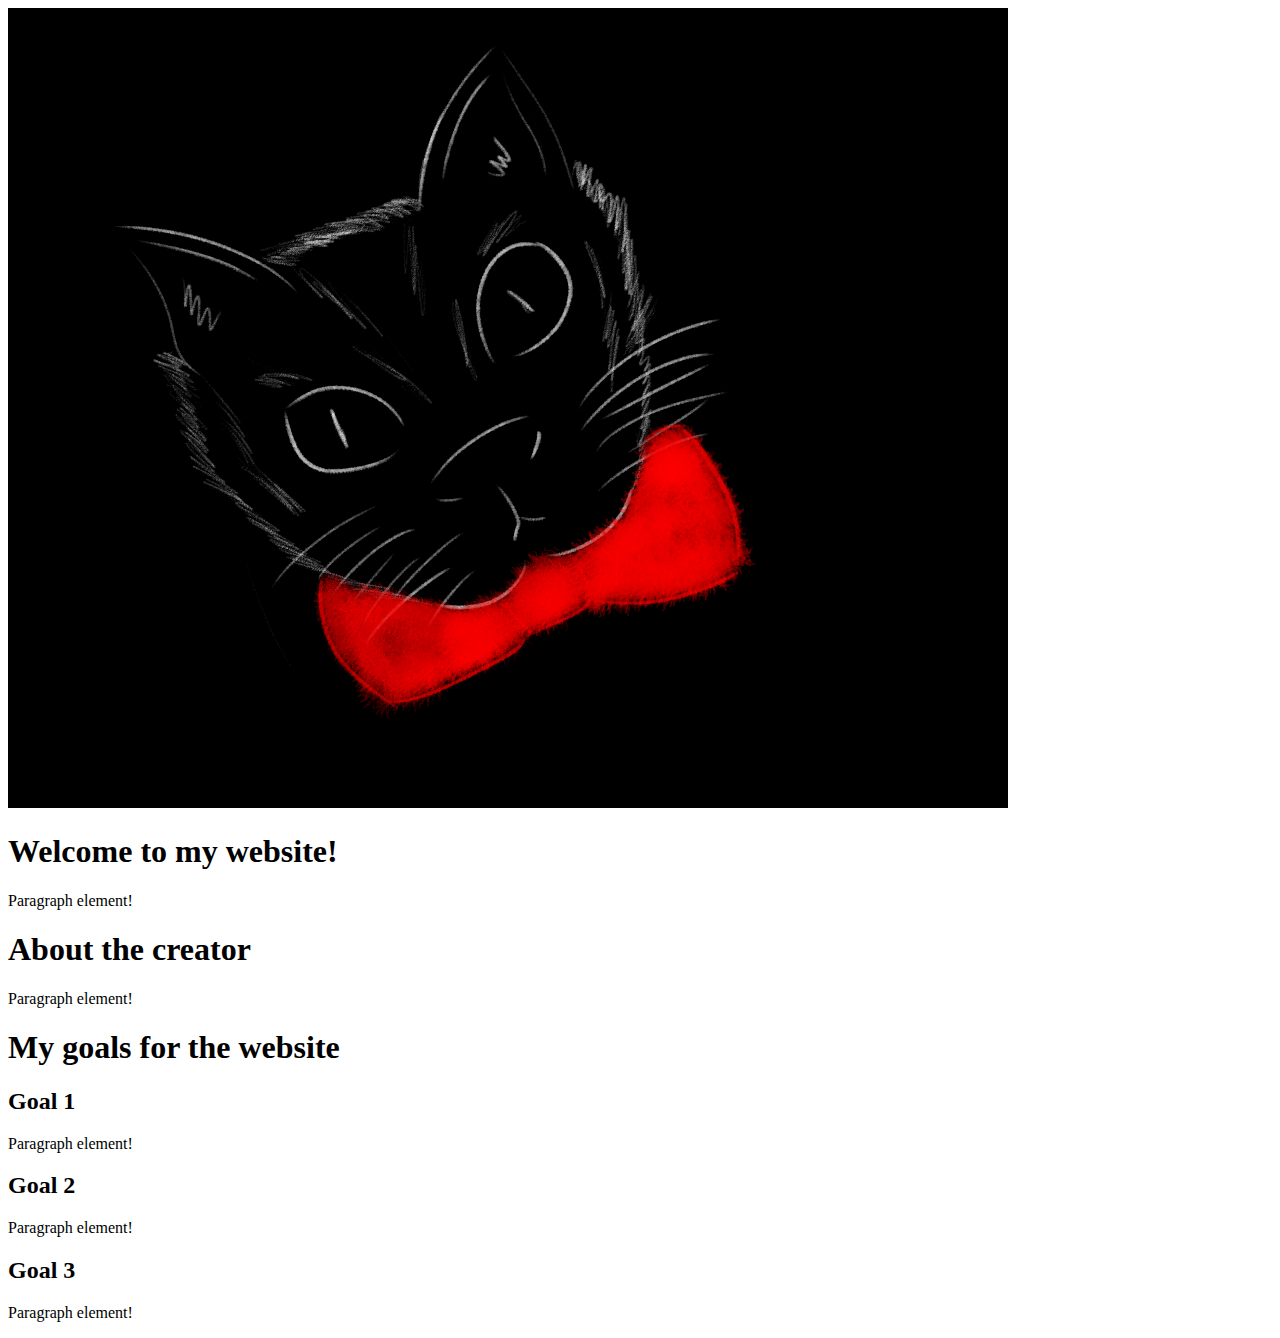
==== index.html @ d1f43578 "Added front page basics" ====
<!DOCTYPE html>
<html>
<head>
	<meta charset="utf-8">
	<meta name="viewport" content="width=device-width, initial-scale=1">
	<title>Inimitable Cat!</title>
</head>
<body>
	<!-- Header element, cat image, welcome to my website. -->
	<header>
		<img src="img/InimitableCat placeholder.png">
		<h1>Welcome to my website!</h1>
		<p>Paragraph element!</p>
	</header>
	<!-- Main element, photo, about the creator. -->
	<main>
		<h1>About the creator</h1>
		<p>Paragraph element!</p>
	</main>
	<!-- Foot element, goals for website. -->
	<footer>
		<h1>My goals for the website</h1>
		<h2>Goal 1</h2>
		<p>Paragraph element!</p>
		<h2>Goal 2</h2>
		<p>Paragraph element!</p>
		<h2>Goal 3</h2>
		<p>Paragraph element!</p>
	</footer>
</body>
</html>
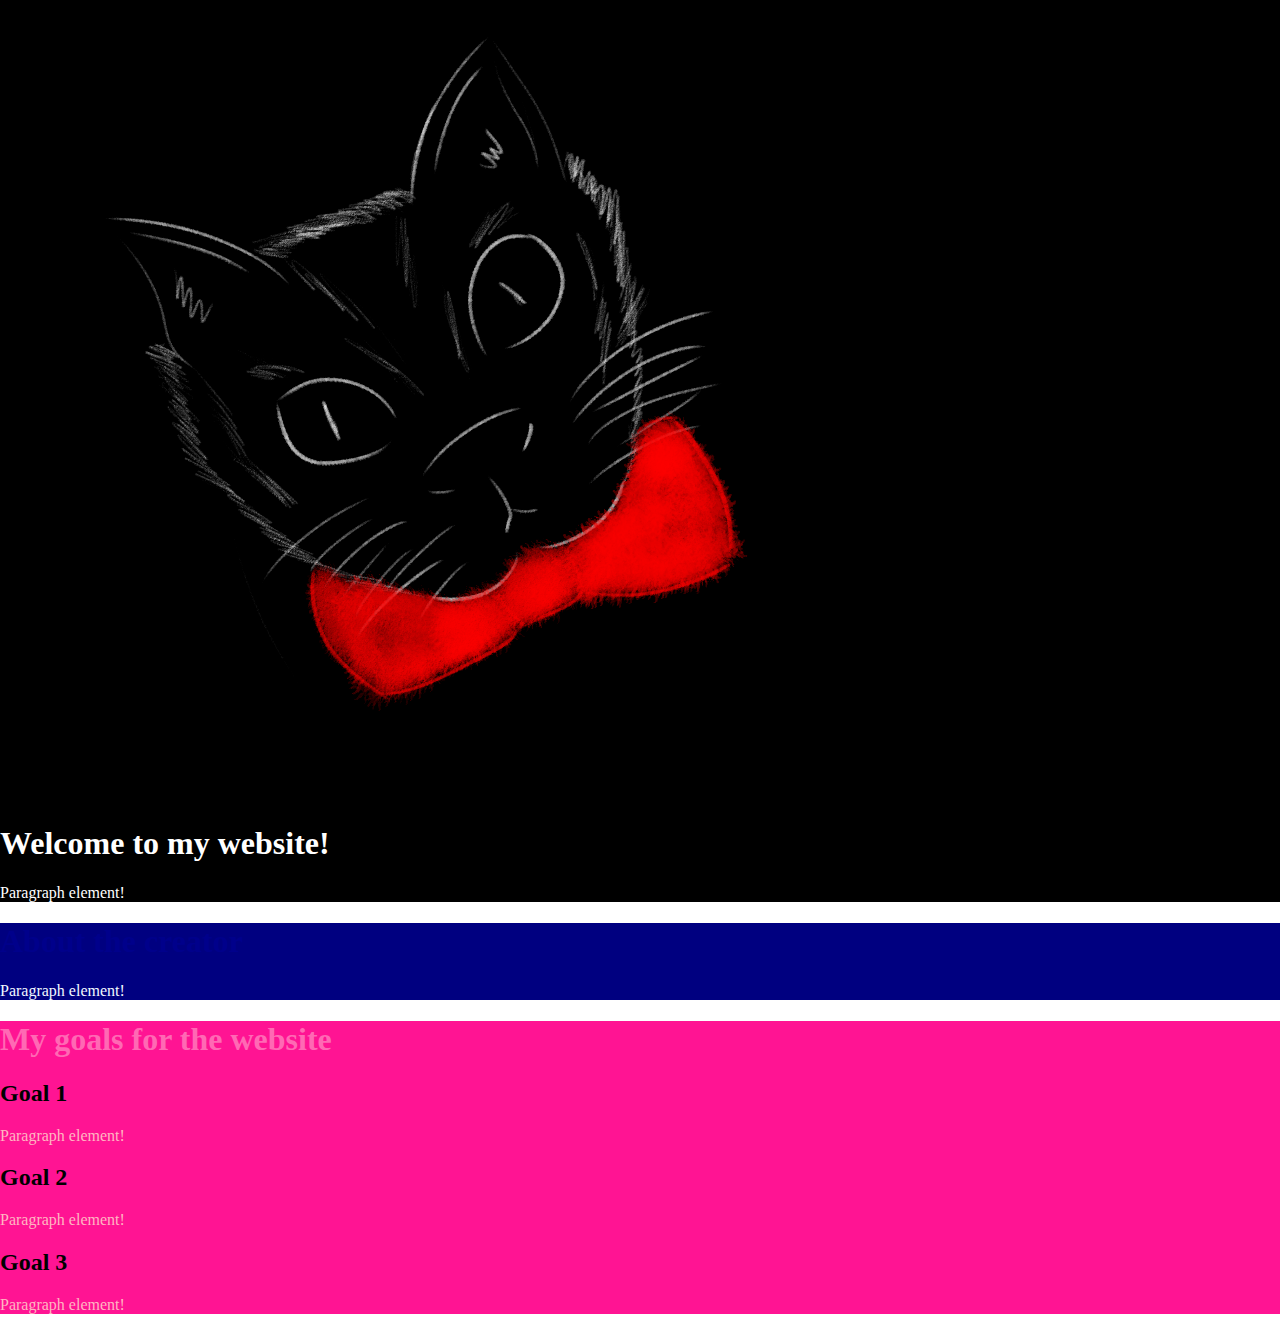
==== commit 1bfbe12b: "Added css" ====
--- a/index.html
+++ b/index.html
@@ -3,6 +3,7 @@
 <head>
 	<meta charset="utf-8">
 	<meta name="viewport" content="width=device-width, initial-scale=1">
+	<link rel="stylesheet" type="text/css" href="css/index.css">
 	<title>Inimitable Cat!</title>
 </head>
 <body>
--- a/css/index.css
+++ b/css/index.css
@@ -0,0 +1,44 @@
+body{
+	margin: 0;
+}
+
+header{
+	background-color: black;
+}
+
+header h1{
+	font-size: 20;
+	font: cursive;
+	color: white;
+}
+header p{
+	font-size: 15;
+	font: normal;
+	color: white;
+}
+
+main{
+	background-color: navy;
+}
+main h1{
+	font: cursive;
+	font-size: 20;
+	color: darkblue;
+}
+main p{
+	font: normal;
+	font-size: 20;
+	color: aliceblue;
+}
+
+footer{
+	background-color: deeppink;
+}
+footer h1{
+	font: cursive;
+	font-size: 20;
+	color: hotpink;
+}
+footer p{
+	color: lightpink;
+}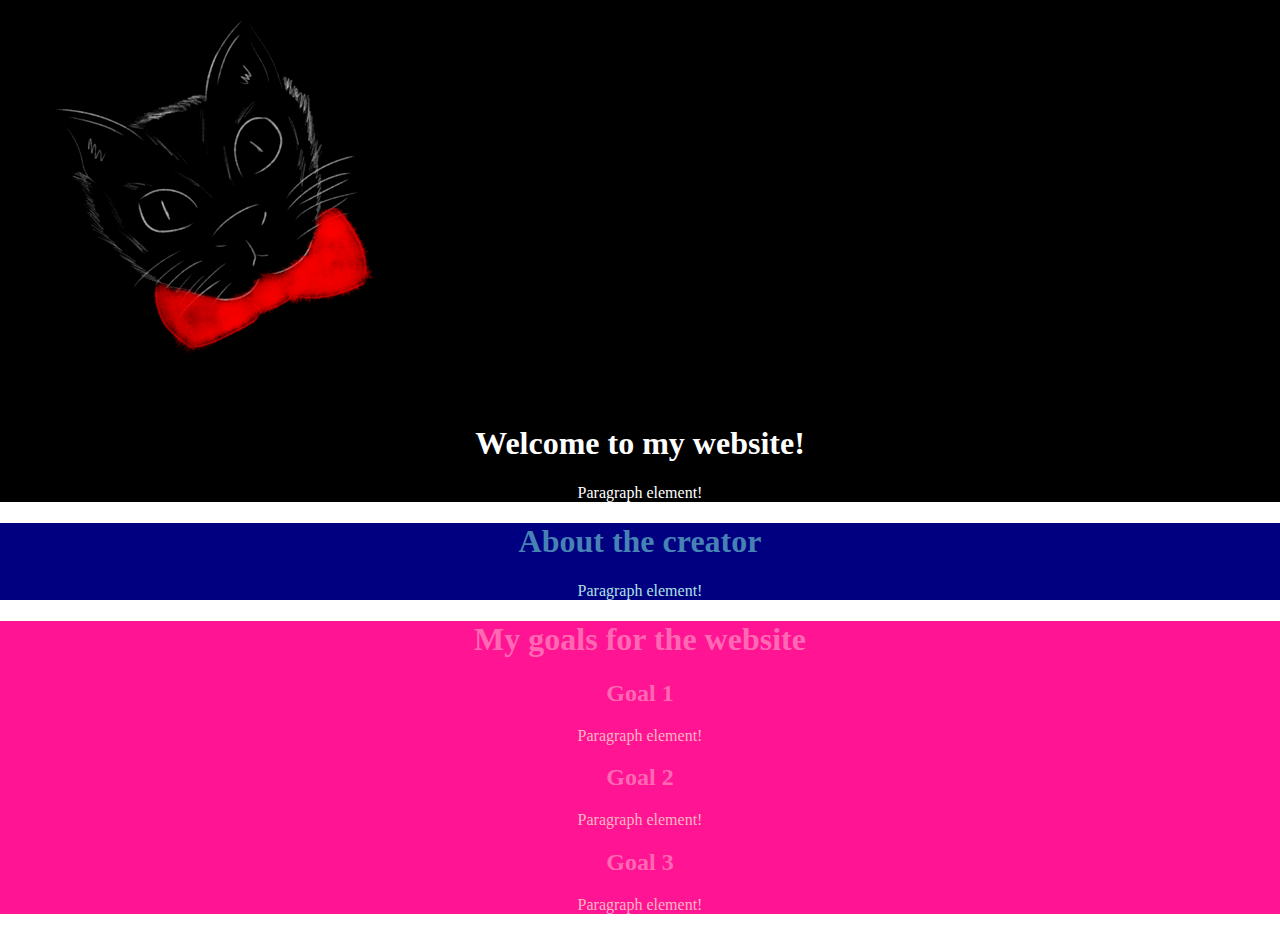
==== commit 766c43d5: "resized image" ====
--- a/index.html
+++ b/index.html
@@ -9,7 +9,7 @@
 <body>
 	<!-- Header element, cat image, welcome to my website. -->
 	<header>
-		<img src="img/InimitableCat placeholder.png">
+		<img src="img/InimitableCat placeholder Resize1.png">
 		<h1>Welcome to my website!</h1>
 		<p>Paragraph element!</p>
 	</header>
--- a/css/index.css
+++ b/css/index.css
@@ -7,38 +7,45 @@
 }
 
 header h1{
-	font-size: 20;
-	font: cursive;
+	font-size: 30;
 	color: white;
+	text-align: center;
 }
 header p{
 	font-size: 15;
-	font: normal;
 	color: white;
+	text-align: center;
 }
 
 main{
 	background-color: navy;
 }
 main h1{
-	font: cursive;
-	font-size: 20;
-	color: darkblue;
+	font-size: 30;
+	color: steelblue;
+	text-align: center;
 }
 main p{
-	font: normal;
-	font-size: 20;
-	color: aliceblue;
+	font-size: 15;
+	color: powderblue;
+	text-align: center;
 }
 
 footer{
 	background-color: deeppink;
 }
 footer h1{
-	font: cursive;
+	font-size: 30;
+	color: hotpink;
+	text-align: center;
+}
+footer h2{
 	font-size: 20;
 	color: hotpink;
+	text-align: center;
 }
 footer p{
+	font-size: 15;
 	color: lightpink;
+	text-align: center;
 }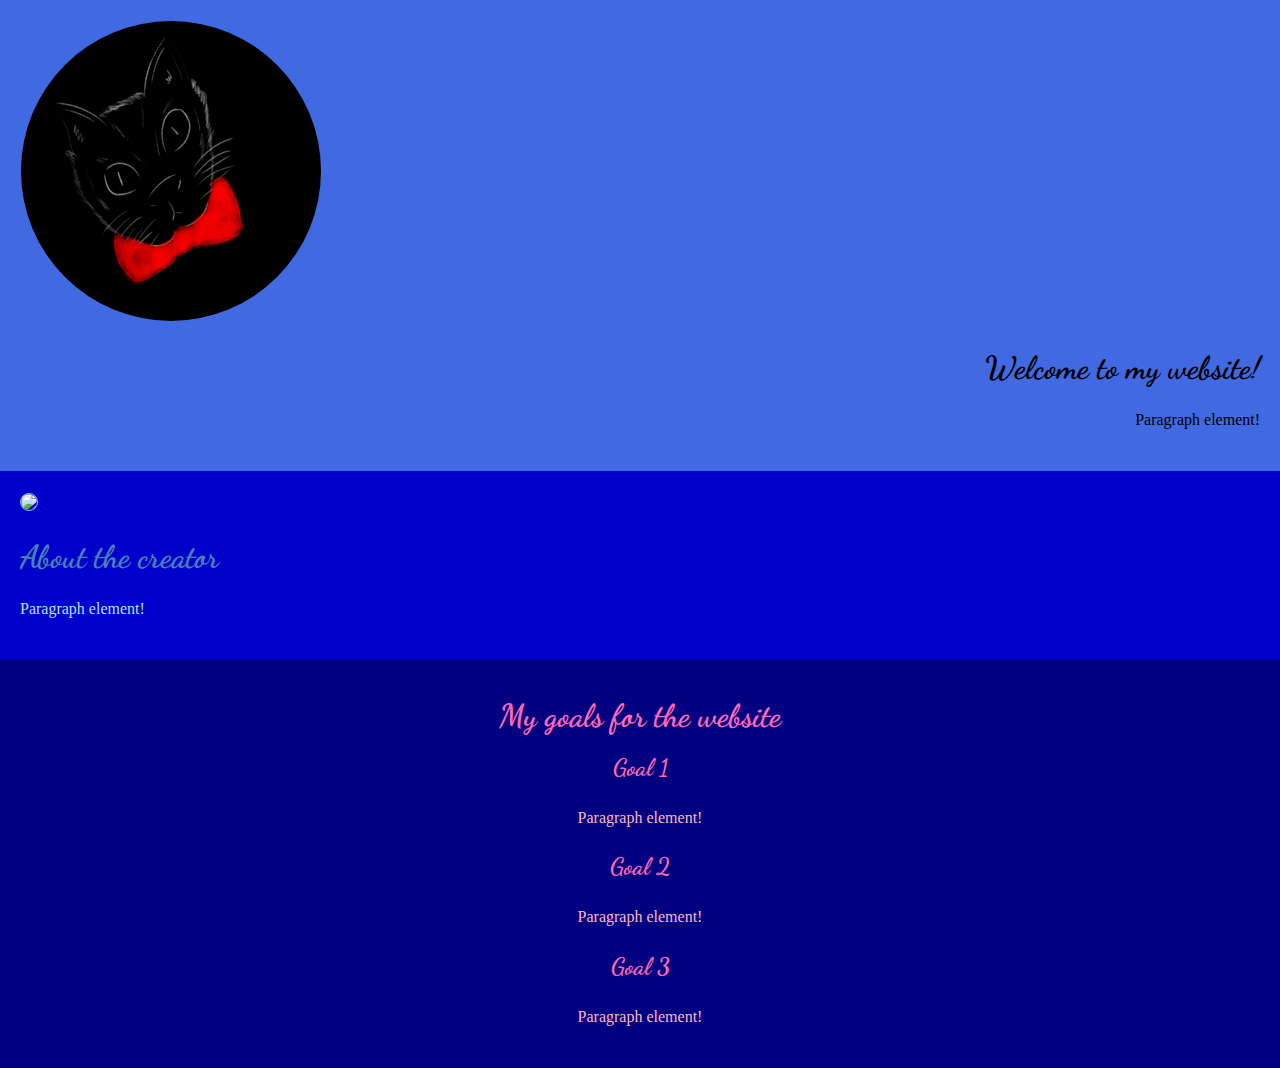
==== commit 36cd5c83: "a" ====
--- a/index.html
+++ b/index.html
@@ -3,6 +3,12 @@
 <head>
 	<meta charset="utf-8">
 	<meta name="viewport" content="width=device-width, initial-scale=1">
+	<link rel="preconnect" href="https://fonts.googleapis.com">
+<link rel="preconnect" href="https://fonts.gstatic.com" crossorigin>
+<link href="https://fonts.googleapis.com/css2?family=Bebas+Neue&display=swap" rel="stylesheet">
+<link rel="preconnect" href="https://fonts.googleapis.com">
+<link rel="preconnect" href="https://fonts.gstatic.com" crossorigin>
+<link href="https://fonts.googleapis.com/css2?family=Dancing+Script&display=swap" rel="stylesheet">
 	<link rel="stylesheet" type="text/css" href="css/index.css">
 	<title>Inimitable Cat!</title>
 </head>
@@ -15,6 +21,7 @@
 	</header>
 	<!-- Main element, photo, about the creator. -->
 	<main>
+		<img src="img/Cat.jpg">
 		<h1>About the creator</h1>
 		<p>Paragraph element!</p>
 	</main>
--- a/css/index.css
+++ b/css/index.css
@@ -1,38 +1,54 @@
 body{
 	margin: 0;
+	line-height: 30px;
+}
+header, main, footer{
+	max-width: 3000px;
+	margin: 0 auto;
+	padding: 20px 20px;
+}
+header{
+	background-color: royalblue;
+}
+h1, h2{
+	font-family: 'Dancing Script', cursive;
 }
 
-header{
-	background-color: black;
+header img{
+	max-width: 100%;
+	border-radius: 200px;
+	width: 300px;
+	border: 1px solid royalblue;
 }
-
 header h1{
-	font-size: 30;
-	color: white;
-	text-align: center;
+	text-align: right;
 }
 header p{
-	font-size: 15;
-	color: white;
-	text-align: center;
+	text-align: right;
 }
 
 main{
-	background-color: navy;
+	background-color: mediumblue;
+}
+main img{
+	max-width: 100%;
+	border-radius: 200px;
+	width: 300px;
+	border: 1px solid skyblue;
 }
 main h1{
 	font-size: 30;
 	color: steelblue;
-	text-align: center;
+	text-align: left;
 }
 main p{
 	font-size: 15;
 	color: powderblue;
-	text-align: center;
+	text-align: left;
 }
 
 footer{
-	background-color: deeppink;
+	background-color: navy;
 }
 footer h1{
 	font-size: 30;
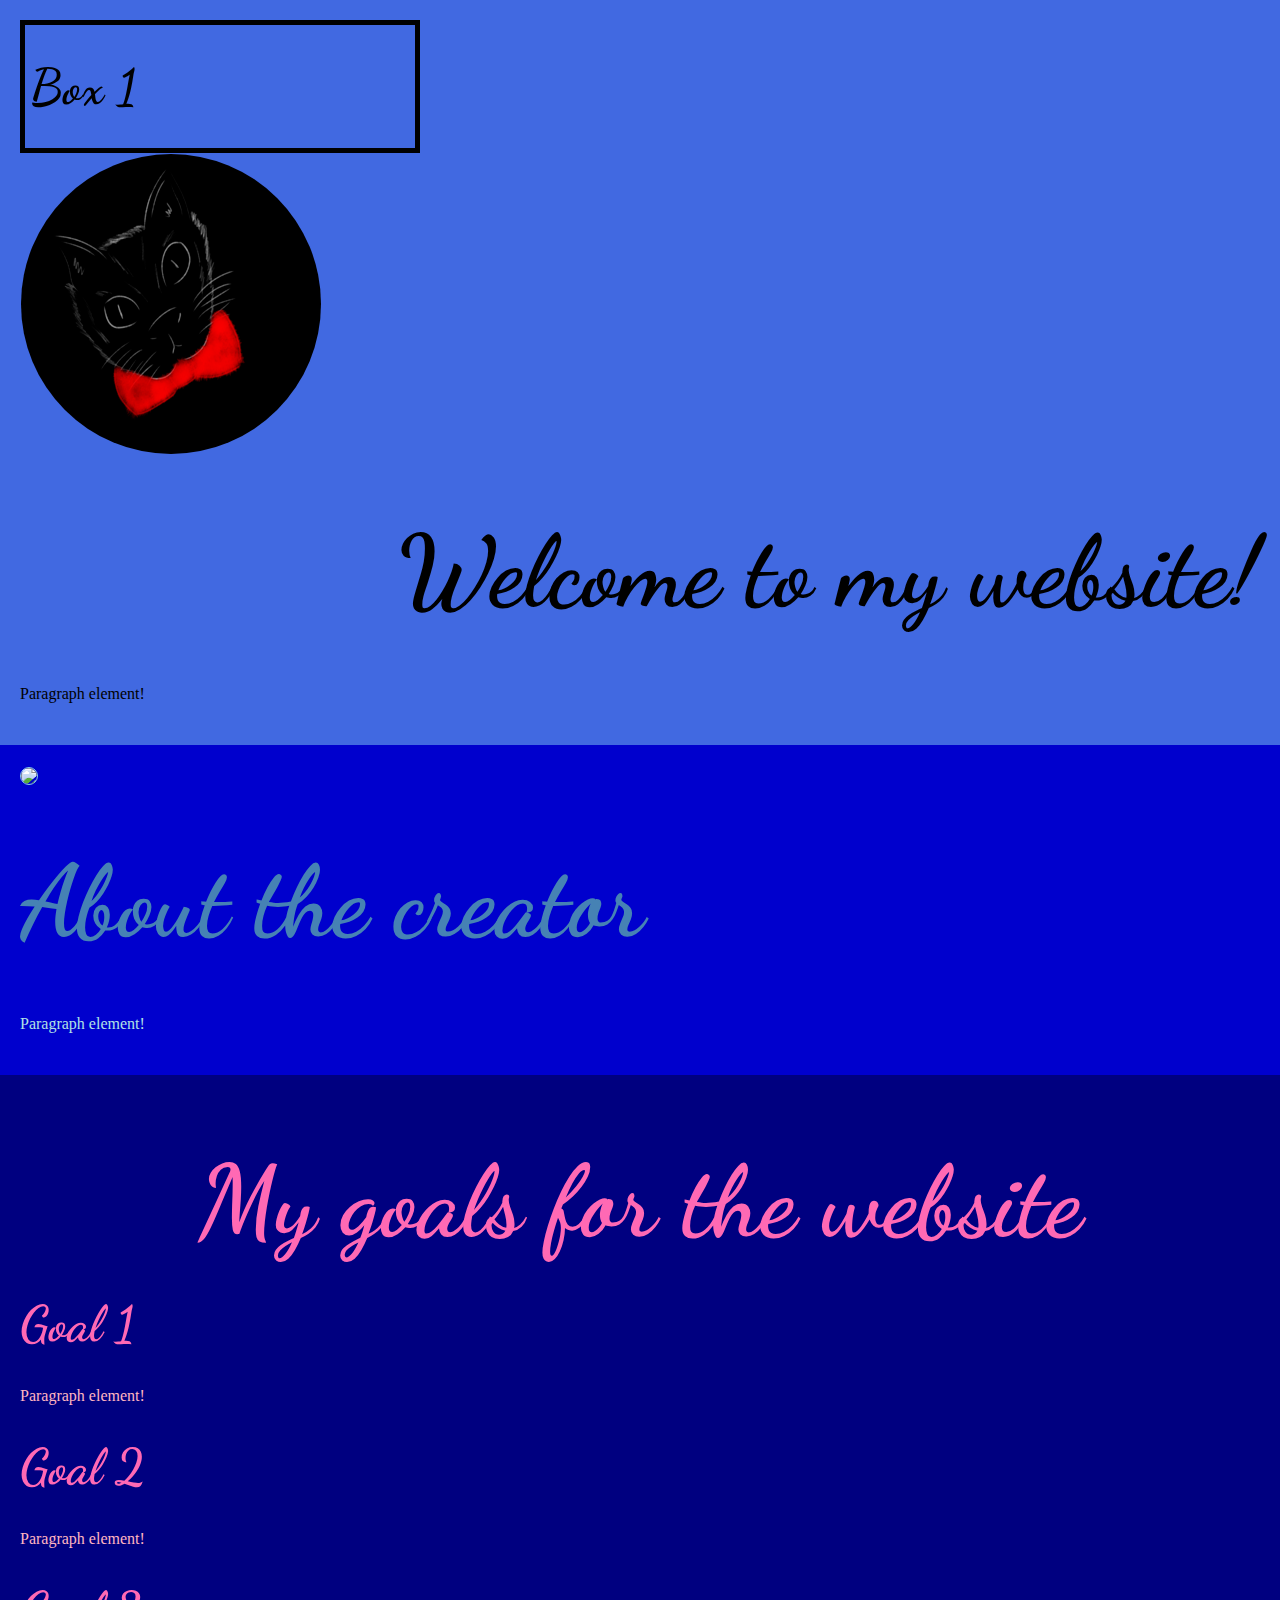
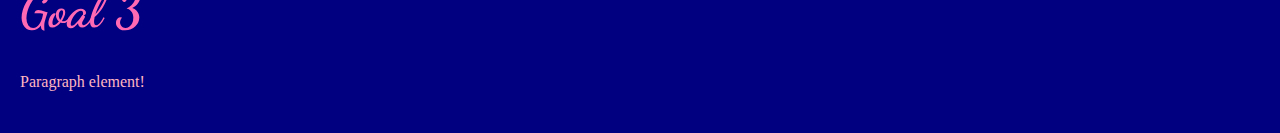
==== commit f4c318f5: "added box, changed colors, added picture, changed allignment." ====
--- a/index.html
+++ b/index.html
@@ -15,6 +15,9 @@
 <body>
 	<!-- Header element, cat image, welcome to my website. -->
 	<header>
+		<div class="box">
+			<h2>Box 1</h2>
+		</div>
 		<img src="img/InimitableCat placeholder Resize1.png">
 		<h1>Welcome to my website!</h1>
 		<p>Paragraph element!</p>
--- a/css/index.css
+++ b/css/index.css
@@ -1,6 +1,12 @@
 body{
 	margin: 0;
 	line-height: 30px;
+}
+.box{
+	width: 400px;
+	padding: 5px;
+	border: solid 5px black;
+	box-sizing: border-box;
 }
 header, main, footer{
 	max-width: 3000px;
@@ -13,7 +19,16 @@
 h1, h2{
 	font-family: 'Dancing Script', cursive;
 }
-
+h1{
+	font-size: 100px;
+	line-height: 80px;
+}
+h2{
+	font-size: 50px;
+}
+p{
+	font-size: 25;
+}
 header img{
 	max-width: 100%;
 	border-radius: 200px;
@@ -24,7 +39,7 @@
 	text-align: right;
 }
 header p{
-	text-align: right;
+	text-align: left;
 }
 
 main{
@@ -58,10 +73,10 @@
 footer h2{
 	font-size: 20;
 	color: hotpink;
-	text-align: center;
+	text-align: left;
 }
 footer p{
 	font-size: 15;
 	color: lightpink;
-	text-align: center;
+	text-align: left;
 }